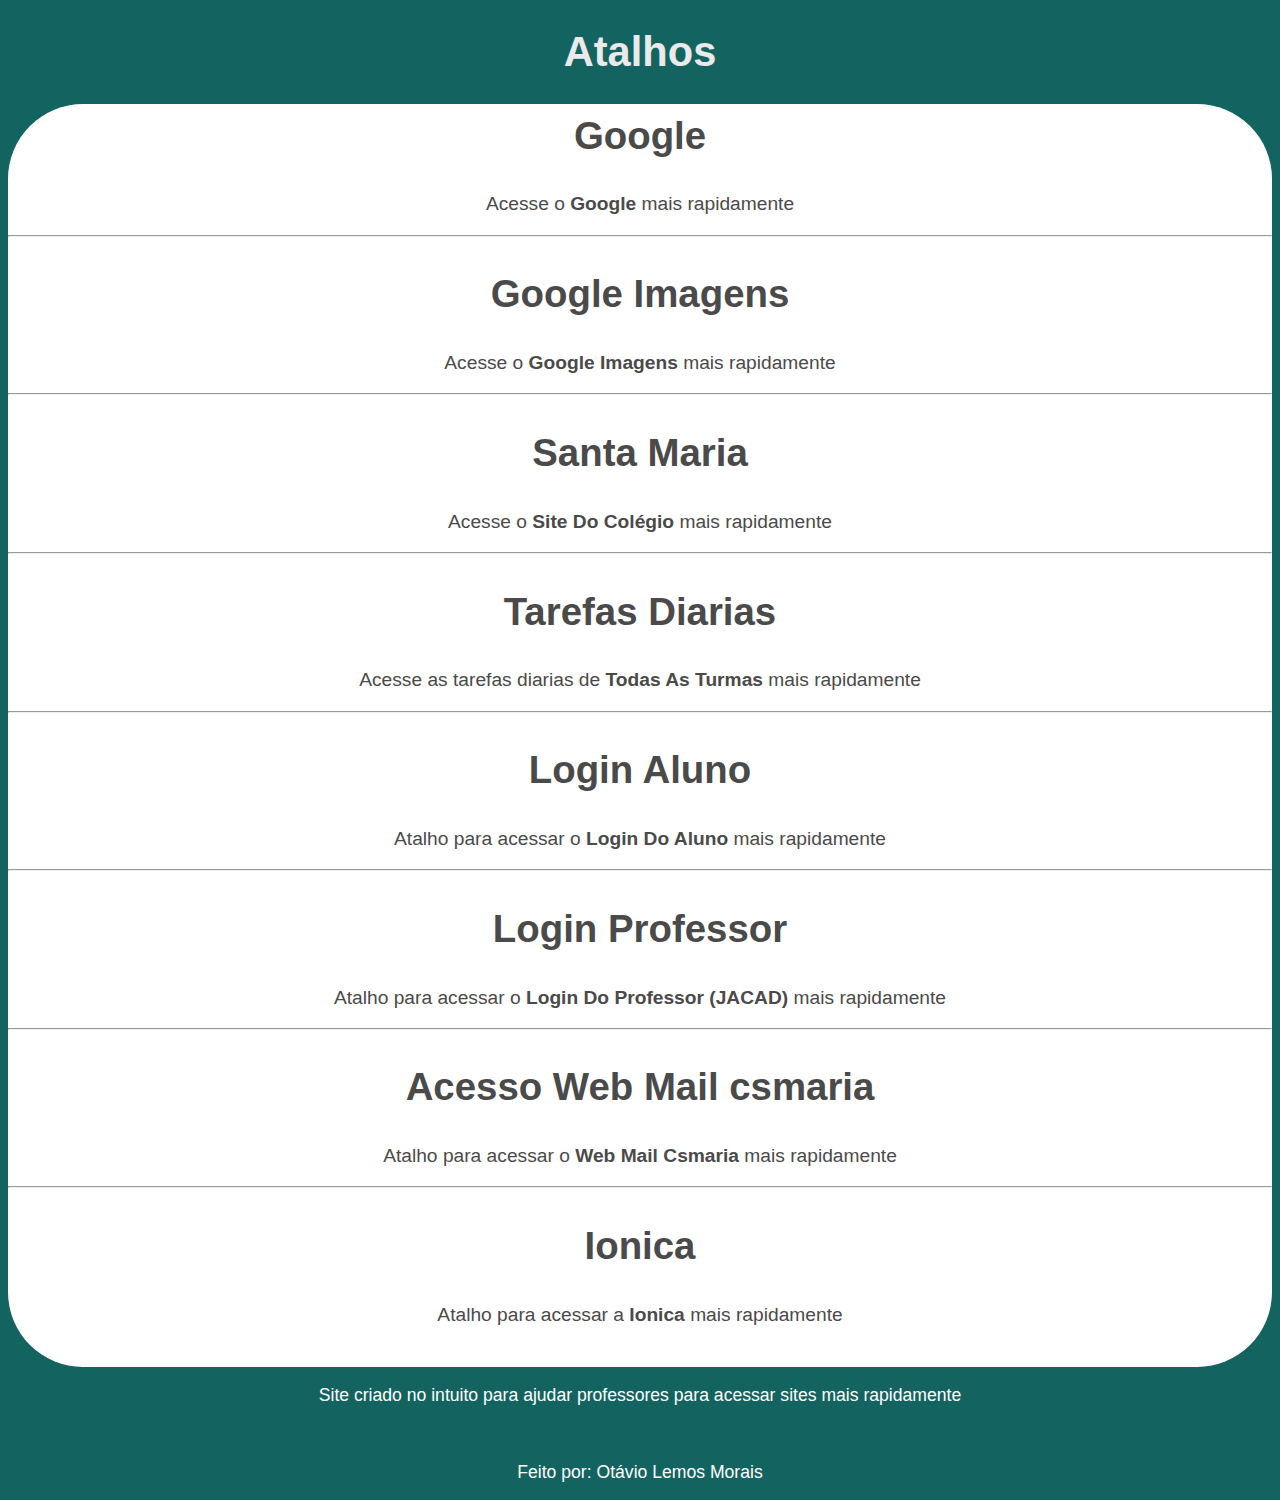
==== index.html @ ad1c2a47 "Versão 1.0" ====
<!DOCTYPE html>
<html>
<head>
<title>Atalhos CSMaria</title>
<link rel="stylesheet" href="estilo.css">
</head>
<body>
    <header>
        <h1 id="titulo">
            Atalhos
        </h1>
    </header>
    <nav>
        <h1 class="links"><a href="https://google.com.br" target="_blank">Google</a></h1>
        <p>Acesse o <strong>Google</strong> mais rapidamente</p>
        <hr>
        <h1 class="links"><a href="https://www.google.com.br/imghp?hl=pt-BR&ogbl" target="_blank">Google Imagens</a></h1>
        <p>Acesse o <strong>Google Imagens</strong> mais rapidamente</p>
        <hr>
        <h1 class="links"><a href="https://csmaria.org.br" target="_blank">Santa Maria</a></h1>
        <p>Acesse o <strong>Site Do Colégio</strong> mais rapidamente</p>
        <hr>
        <h1 class="links"><a href="https://csmaria.org.br/tarefas-diarias" target="_blank">Tarefas Diarias</a></h1>
        <p>Acesse as tarefas diarias de <strong>Todas As Turmas</strong> mais rapidamente</p>
        <hr>
        <h1 class="links"><a href="https://csmaria.jacad.com.br/academico/aluno-v2/login" target="_blank">Login Aluno</a></h1>
        <p>Atalho para acessar o <strong>Login Do Aluno</strong> mais rapidamente</p>
        <hr>
        <h1 class="links"><a href="https://csmaria.jacad.com.br/academico/professor/login" target="_blank">Login Professor</a></h1>
        <p>Atalho para acessar o <strong>Login Do Professor (JACAD)</strong> mais rapidamente</p>
        <hr>
        <h1 class="links"><a href="https://webmail.csmaria.org.br/" target="_blank">Acesso Web Mail csmaria</a></h1>
        <p>Atalho para acessar o <strong>Web Mail Csmaria</strong> mais rapidamente</p>
        <hr>
        <h1 class="links"><a href="https://app.souionica.com.br/" target="_blank">Ionica</a></h1>
        <p>Atalho para acessar a <strong>Ionica</strong> mais rapidamente</p>
        <br>
    </nav>
    <footer>
        <p>
            Site criado no intuito para ajudar professores para acessar sites mais rapidamente
        </p>
        <br>
        <p>
            Feito por: <a class="linkrodape" href="https://github.com/otaviolm9" target="_blank">Otávio Lemos Morais</a>
        </p>
    </footer>
</body>
</html>
---- estilo.css ----
body {
    background-color:#136460
}

h1#titulo {
    color: rgb(235, 233, 233);
    text-align: center;
    font-size: 2.6em;
    font-family: Arial, Helvetica, sans-serif;
}

nav {
    font-family: Arial, Helvetica, sans-serif;
    background-color: white;
    font-size: 1.2em;
    margin: auto;
    text-align: center;
    color: #4b4a4a ;
    border-radius: 75px;
}

.links {
    padding: 10px;
}

a {
    text-decoration: none;
    color: #4b4a4a;
}

a:hover {
    text-decoration: underline;
}

a:hover::after {
    content: ' (Link)';
}

a:active {
    color: yellow
}

footer {
    text-decoration: none;
    text-align: center;
    color: white;
    font-family: Arial, Helvetica, sans-serif;
    font-size: 1.1em;
}

.linkrodape {
    color: white;
}
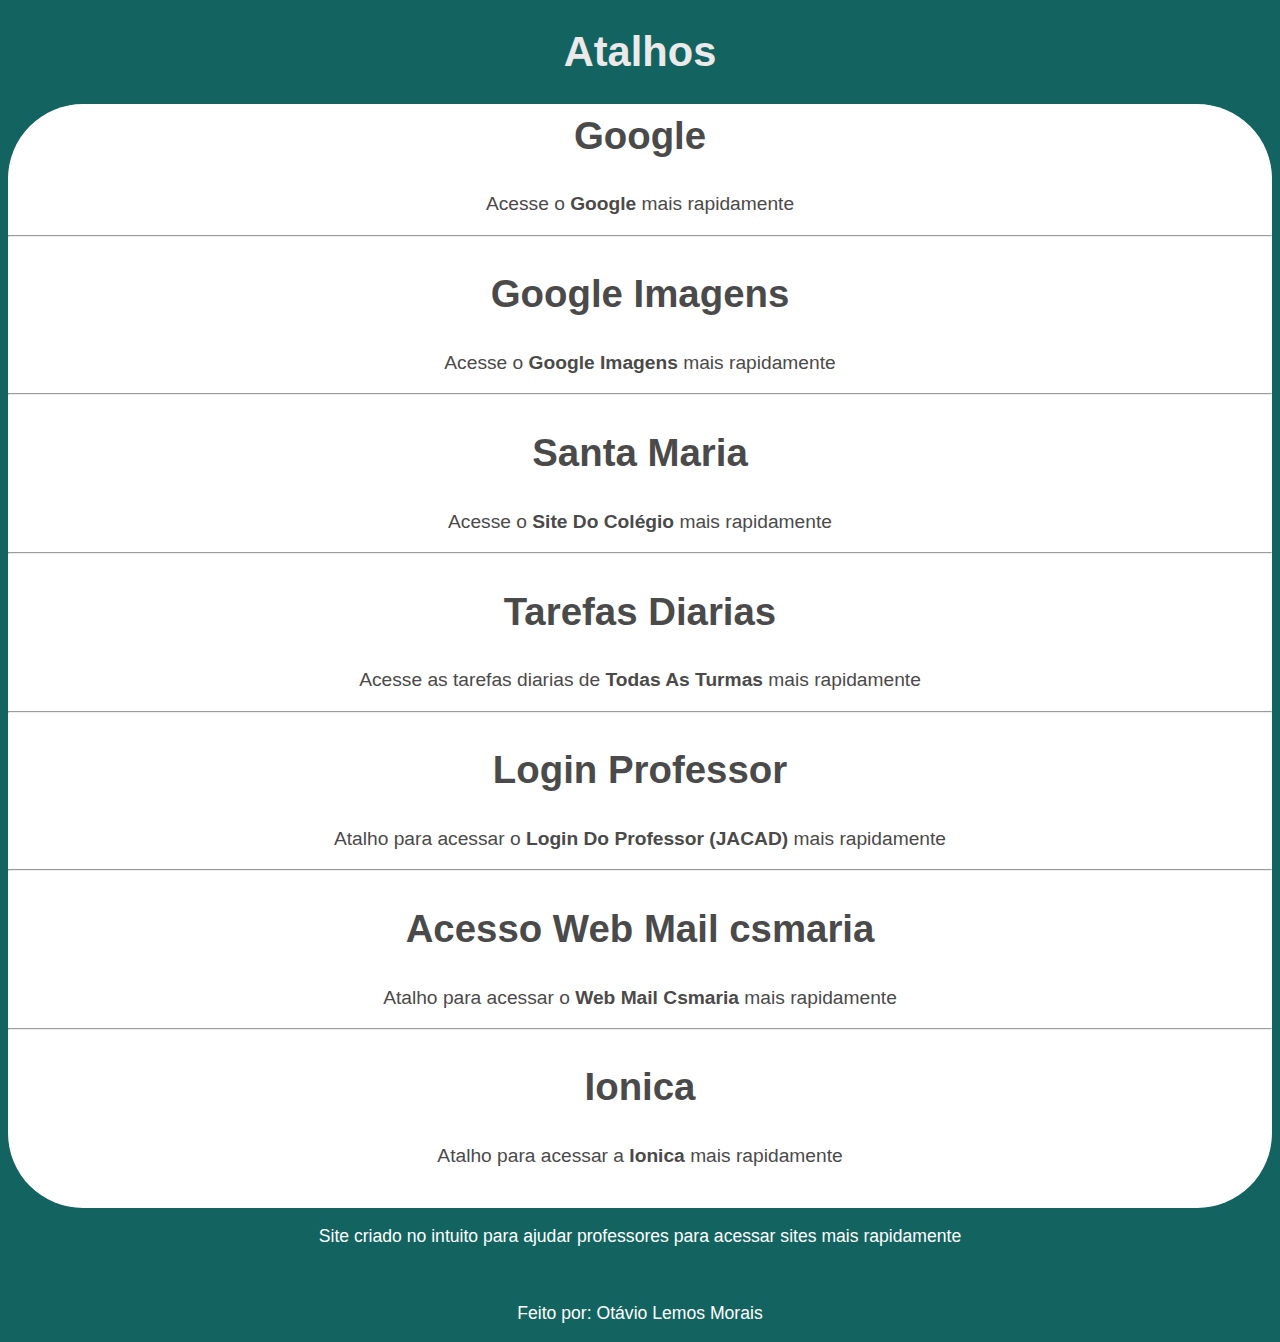
==== commit 3a272aff: "Versão 1.0.1" ====
--- a/index.html
+++ b/index.html
@@ -10,7 +10,7 @@
             Atalhos
         </h1>
     </header>
-    <nav>
+    <main>
         <h1 class="links"><a href="https://google.com.br" target="_blank">Google</a></h1>
         <p>Acesse o <strong>Google</strong> mais rapidamente</p>
         <hr>
@@ -23,9 +23,6 @@
         <h1 class="links"><a href="https://csmaria.org.br/tarefas-diarias" target="_blank">Tarefas Diarias</a></h1>
         <p>Acesse as tarefas diarias de <strong>Todas As Turmas</strong> mais rapidamente</p>
         <hr>
-        <h1 class="links"><a href="https://csmaria.jacad.com.br/academico/aluno-v2/login" target="_blank">Login Aluno</a></h1>
-        <p>Atalho para acessar o <strong>Login Do Aluno</strong> mais rapidamente</p>
-        <hr>
         <h1 class="links"><a href="https://csmaria.jacad.com.br/academico/professor/login" target="_blank">Login Professor</a></h1>
         <p>Atalho para acessar o <strong>Login Do Professor (JACAD)</strong> mais rapidamente</p>
         <hr>
@@ -35,7 +32,7 @@
         <h1 class="links"><a href="https://app.souionica.com.br/" target="_blank">Ionica</a></h1>
         <p>Atalho para acessar a <strong>Ionica</strong> mais rapidamente</p>
         <br>
-    </nav>
+    </main>
     <footer>
         <p>
             Site criado no intuito para ajudar professores para acessar sites mais rapidamente
--- a/estilo.css
+++ b/estilo.css
@@ -10,7 +10,7 @@
     font-family: Arial, Helvetica, sans-serif;
 }
 
-nav {
+main {
     font-family: Arial, Helvetica, sans-serif;
     background-color: white;
     font-size: 1.2em;
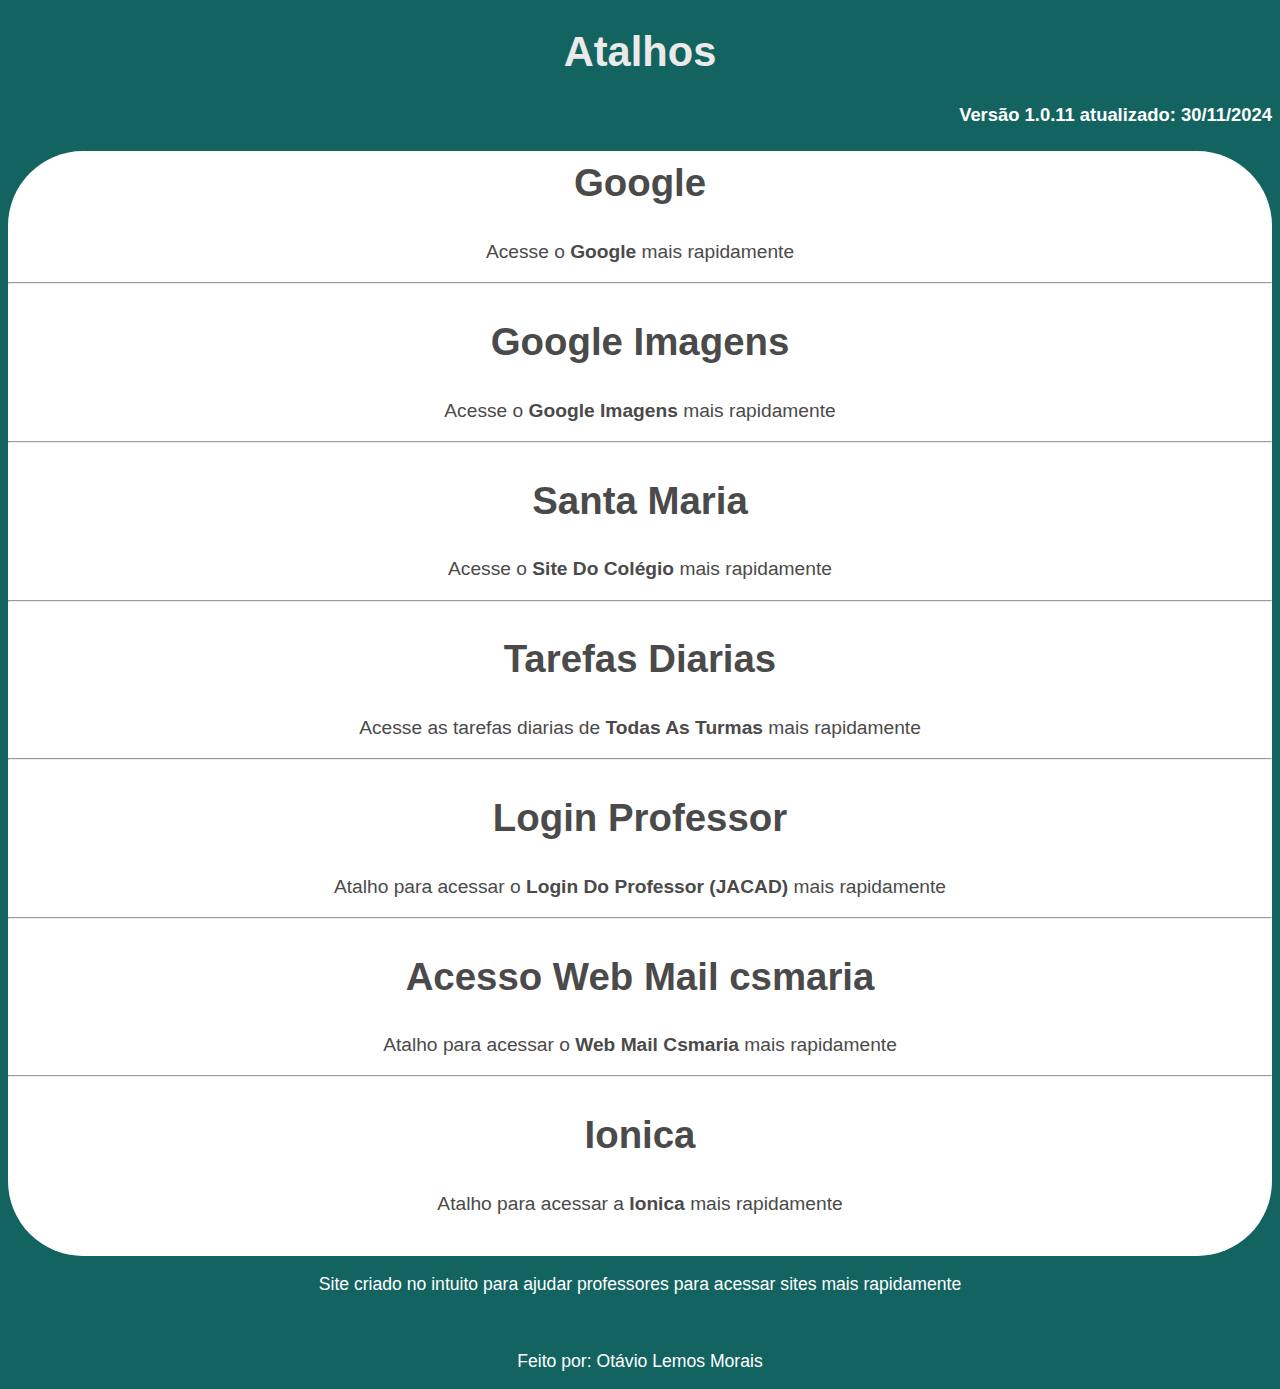
==== commit 8cd47ddf: "Versão 1.0.11" ====
--- a/index.html
+++ b/index.html
@@ -9,6 +9,9 @@
         <h1 id="titulo">
             Atalhos
         </h1>
+        <h2 id="versao">
+            Versão <strong>1.0.11</strong> atualizado: <strong>30/11/2024</strong>
+        </h2>
     </header>
     <main>
         <h1 class="links"><a href="https://google.com.br" target="_blank">Google</a></h1>
--- a/estilo.css
+++ b/estilo.css
@@ -1,6 +1,13 @@
+
+/* VERSÃO CSS: 1.0.11 */
 
 body {
     background-color:#136460
+}
+
+header {
+    font-family: Arial, Helvetica, sans-serif;
+    color: white;
 }
 
 h1#titulo {
@@ -8,6 +15,12 @@
     text-align: center;
     font-size: 2.6em;
     font-family: Arial, Helvetica, sans-serif;
+}
+
+h2#versao {
+    color: white;
+    font-size: 1.15em;
+    text-align: right;
 }
 
 main {
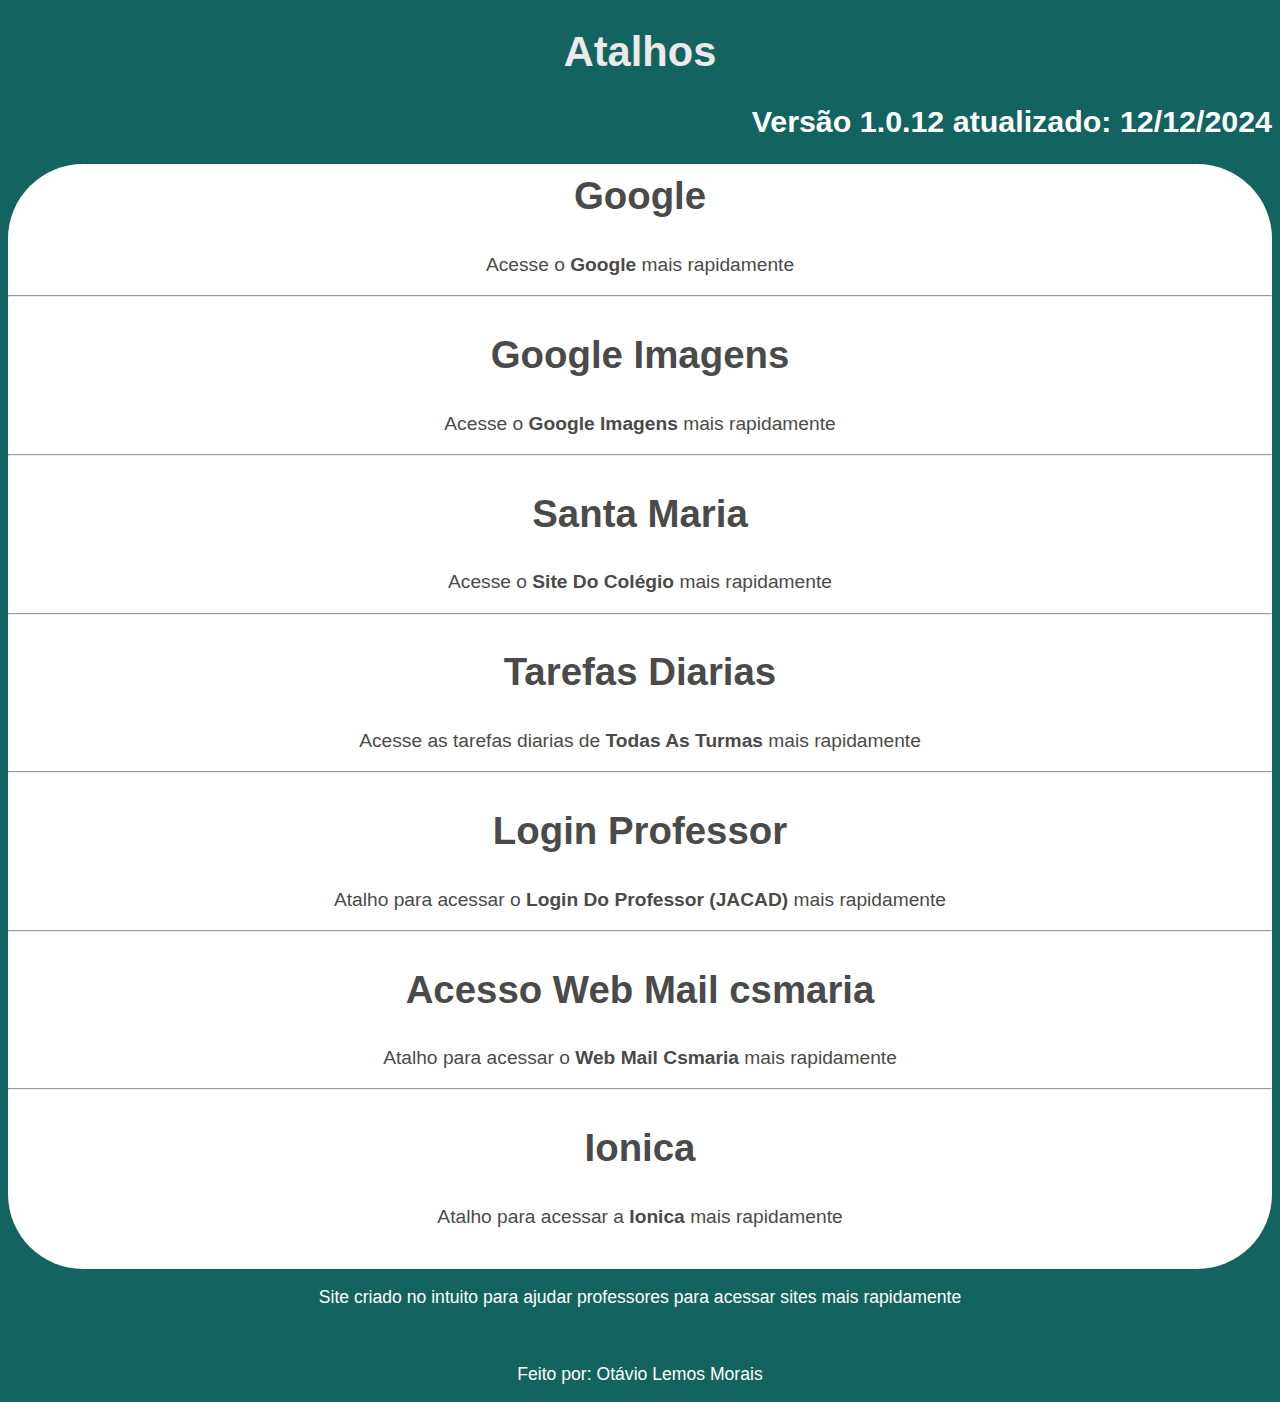
==== commit 221b0950: "Versão 1.0.12" ====
--- a/index.html
+++ b/index.html
@@ -10,7 +10,7 @@
             Atalhos
         </h1>
         <h2 id="versao">
-            Versão <strong>1.0.11</strong> atualizado: <strong>30/11/2024</strong>
+            Versão <strong>1.0.12</strong> atualizado: <strong>12/12/2024</strong>
         </h2>
     </header>
     <main>
@@ -23,7 +23,7 @@
         <h1 class="links"><a href="https://csmaria.org.br" target="_blank">Santa Maria</a></h1>
         <p>Acesse o <strong>Site Do Colégio</strong> mais rapidamente</p>
         <hr>
-        <h1 class="links"><a href="https://csmaria.org.br/tarefas-diarias" target="_blank">Tarefas Diarias</a></h1>
+        <h1 class="links"><a href="pag002.html" target="_self">Tarefas Diarias</a></h1>
         <p>Acesse as tarefas diarias de <strong>Todas As Turmas</strong> mais rapidamente</p>
         <hr>
         <h1 class="links"><a href="https://csmaria.jacad.com.br/academico/professor/login" target="_blank">Login Professor</a></h1>
--- a/estilo.css
+++ b/estilo.css
@@ -1,13 +1,9 @@
 
-/* VERSÃO CSS: 1.0.11 */
+/* VERSÃO CSS: 1.0.12 */
 
 body {
-    background-color:#136460
-}
-
-header {
+    background-color:#136460;
     font-family: Arial, Helvetica, sans-serif;
-    color: white;
 }
 
 h1#titulo {
@@ -19,8 +15,9 @@
 
 h2#versao {
     color: white;
-    font-size: 1.15em;
+    font-size: 1.9em;
     text-align: right;
+    font-family: Arial, Helvetica, sans-serif;
 }
 
 main {
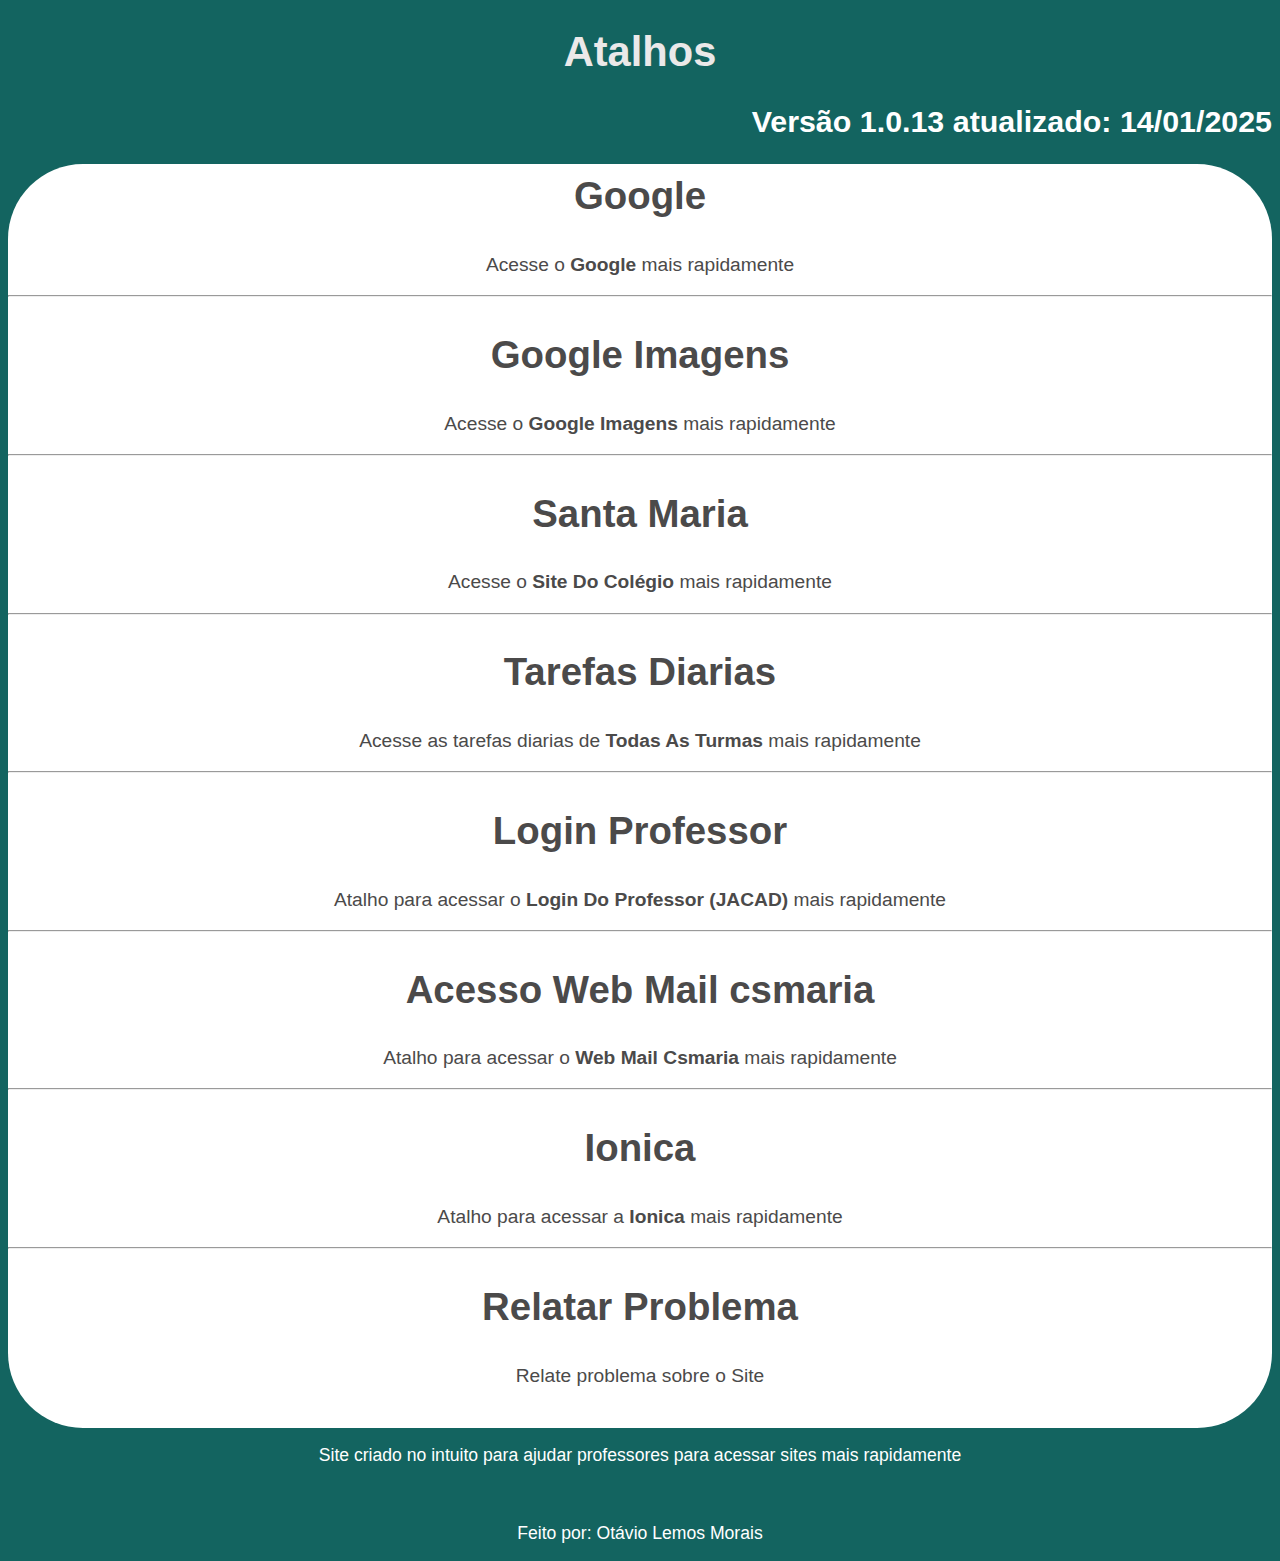
==== commit ae537266: "Versão: 1.0.13" ====
--- a/index.html
+++ b/index.html
@@ -10,7 +10,7 @@
             Atalhos
         </h1>
         <h2 id="versao">
-            Versão <strong>1.0.12</strong> atualizado: <strong>12/12/2024</strong>
+            Versão <strong>1.0.13</strong> atualizado: <strong>14/01/2025</strong>
         </h2>
     </header>
     <main>
@@ -34,6 +34,13 @@
         <hr>
         <h1 class="links"><a href="https://app.souionica.com.br/" target="_blank">Ionica</a></h1>
         <p>Atalho para acessar a <strong>Ionica</strong> mais rapidamente</p>
+        <hr>
+        <h1 class="links">
+            <a href="https://forms.gle/pSJJw5mdnE3ysWtY8">Relatar Problema</a>
+        </h1>
+        <p>
+            Relate problema sobre o Site
+        </p>
         <br>
     </main>
     <footer>
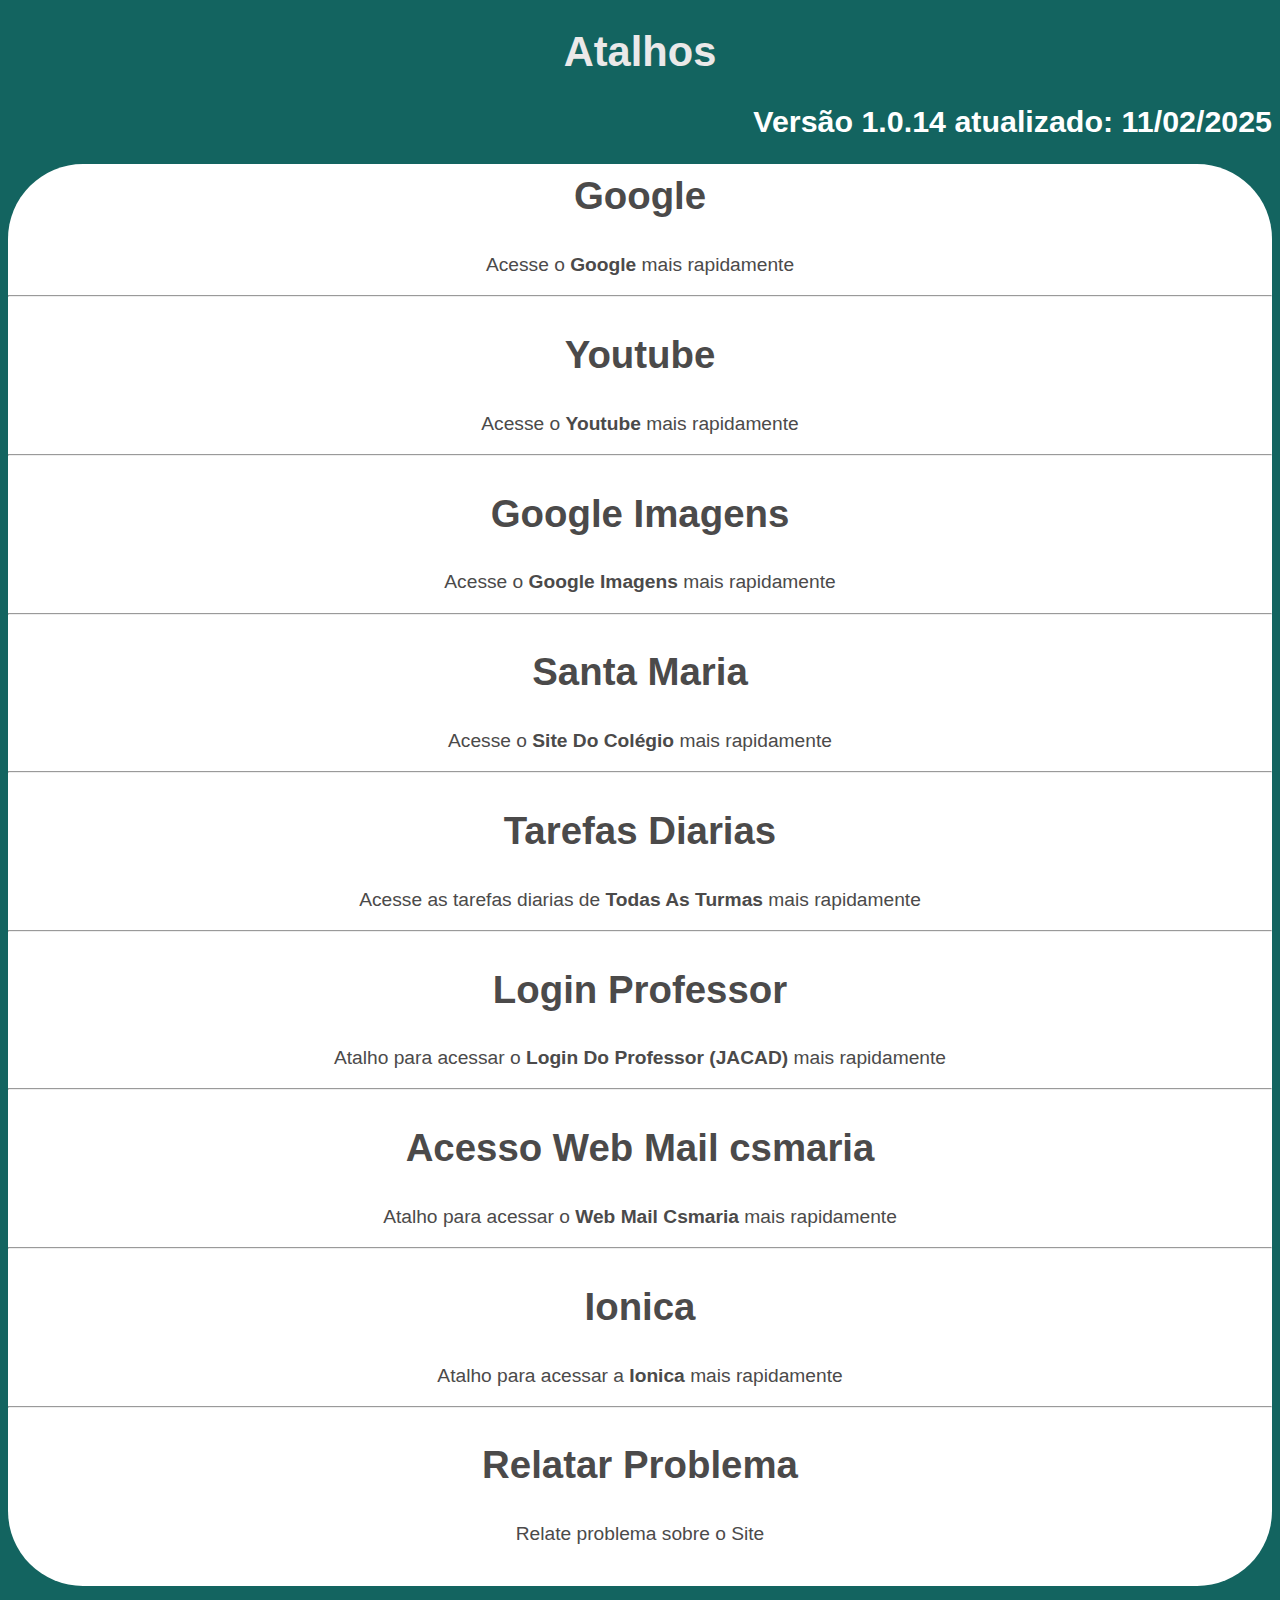
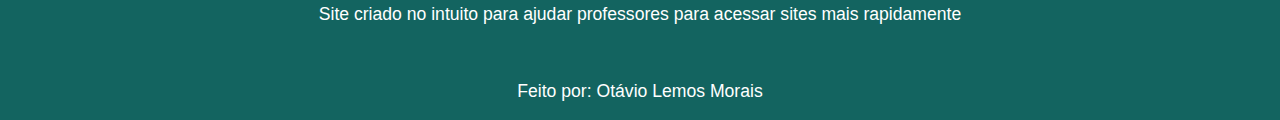
==== commit 70992f9d: "Versão: 1.0.14" ====
--- a/index.html
+++ b/index.html
@@ -10,12 +10,15 @@
             Atalhos
         </h1>
         <h2 id="versao">
-            Versão <strong>1.0.13</strong> atualizado: <strong>14/01/2025</strong>
+            Versão <strong>1.0.14</strong> atualizado: <strong>11/02/2025</strong>
         </h2>
     </header>
     <main>
         <h1 class="links"><a href="https://google.com.br" target="_blank">Google</a></h1>
         <p>Acesse o <strong>Google</strong> mais rapidamente</p>
+        <hr>
+        <h1 class="links"><a href="https://youtube.com" target="_blank">Youtube</a></h1>
+        <p>Acesse o <strong>Youtube</strong> mais rapidamente</p>
         <hr>
         <h1 class="links"><a href="https://www.google.com.br/imghp?hl=pt-BR&ogbl" target="_blank">Google Imagens</a></h1>
         <p>Acesse o <strong>Google Imagens</strong> mais rapidamente</p>
--- a/estilo.css
+++ b/estilo.css
@@ -1,5 +1,5 @@
 
-/* VERSÃO CSS: 1.0.12 */
+/* VERSÃO CSS: 1.0.14 */
 
 body {
     background-color:#136460;
@@ -18,6 +18,16 @@
     font-size: 1.9em;
     text-align: right;
     font-family: Arial, Helvetica, sans-serif;
+}
+
+h2.voltar {
+    font-size: 1.6em;
+    text-align: right;
+    font-family: Arial, Helvetica, sans-serif;
+}
+
+a.voltar {
+    color: white;
 }
 
 main {
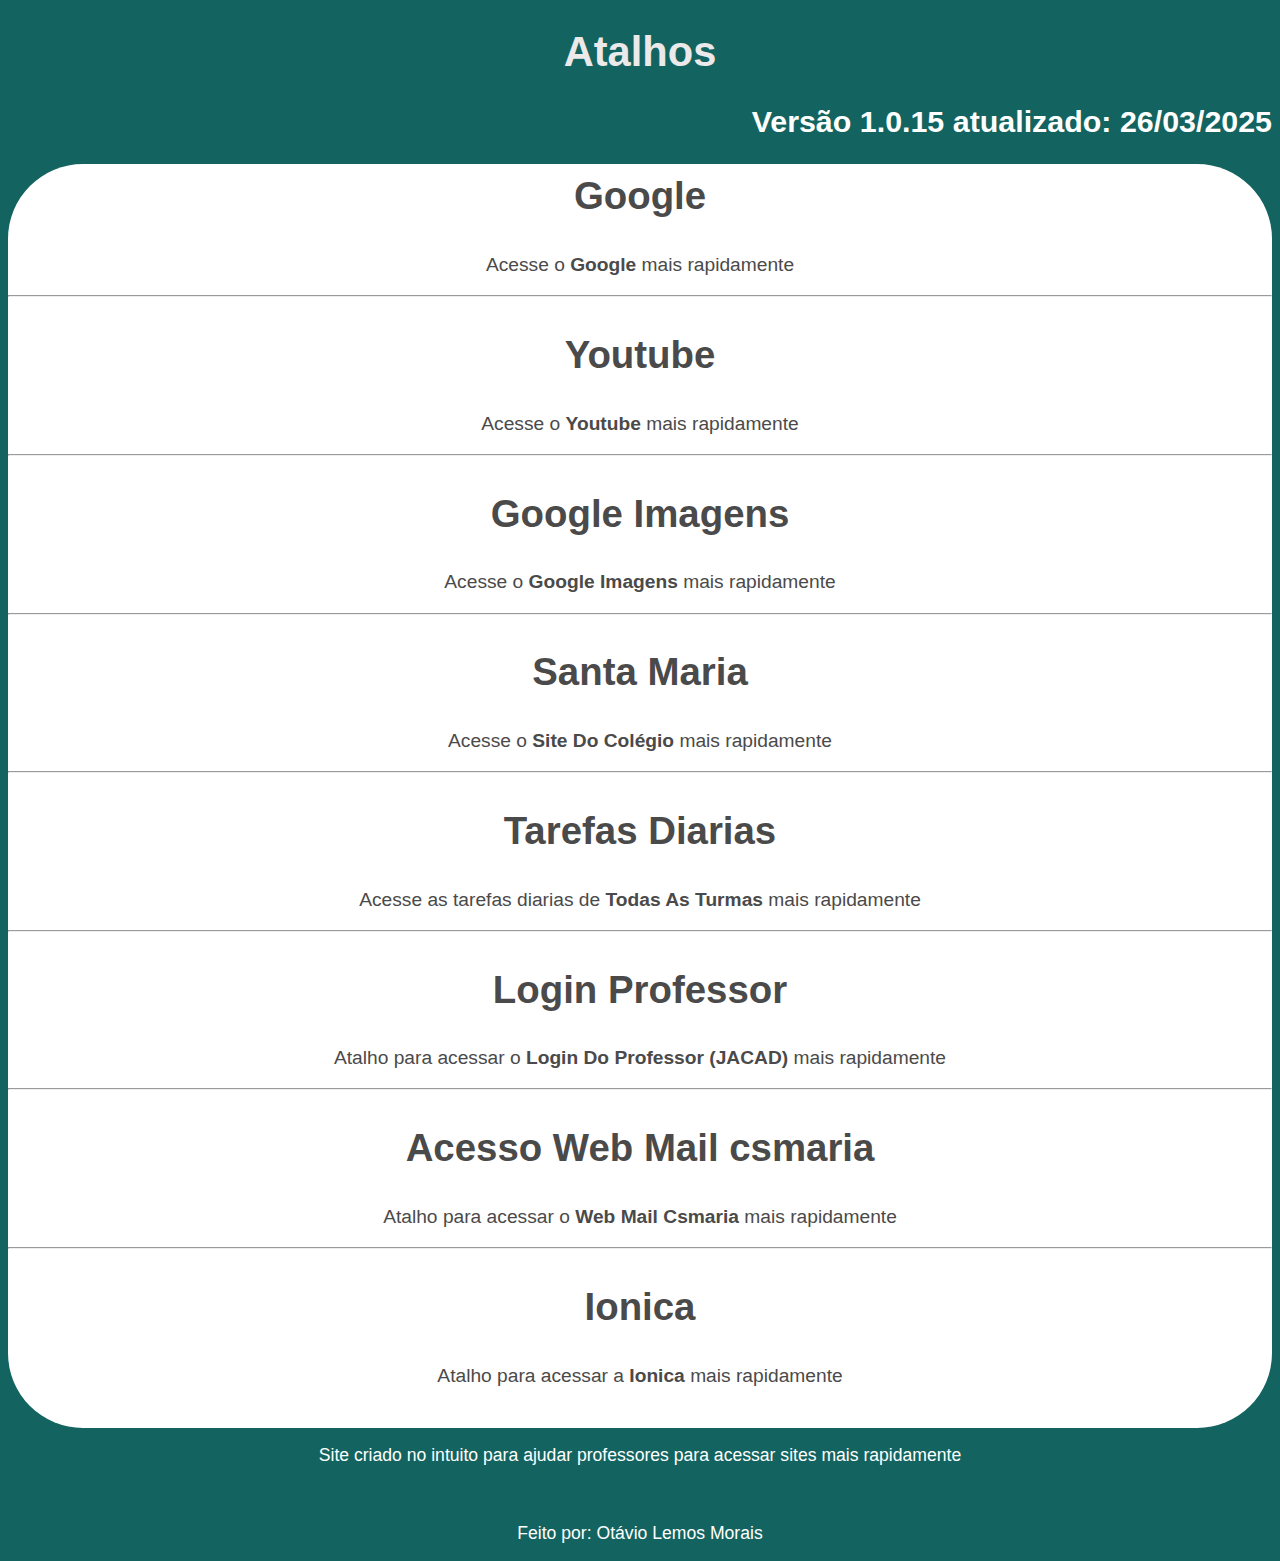
==== commit a9895182: "Versão: 1.0.15" ====
--- a/index.html
+++ b/index.html
@@ -10,7 +10,7 @@
             Atalhos
         </h1>
         <h2 id="versao">
-            Versão <strong>1.0.14</strong> atualizado: <strong>11/02/2025</strong>
+            Versão <strong>1.0.15</strong> atualizado: <strong>26/03/2025</strong>
         </h2>
     </header>
     <main>
@@ -37,13 +37,6 @@
         <hr>
         <h1 class="links"><a href="https://app.souionica.com.br/" target="_blank">Ionica</a></h1>
         <p>Atalho para acessar a <strong>Ionica</strong> mais rapidamente</p>
-        <hr>
-        <h1 class="links">
-            <a href="https://forms.gle/pSJJw5mdnE3ysWtY8">Relatar Problema</a>
-        </h1>
-        <p>
-            Relate problema sobre o Site
-        </p>
         <br>
     </main>
     <footer>
--- a/estilo.css
+++ b/estilo.css
@@ -1,5 +1,5 @@
 
-/* VERSÃO CSS: 1.0.14 */
+/* VERSÃO CSS: 1.0.15 */
 
 body {
     background-color:#136460;
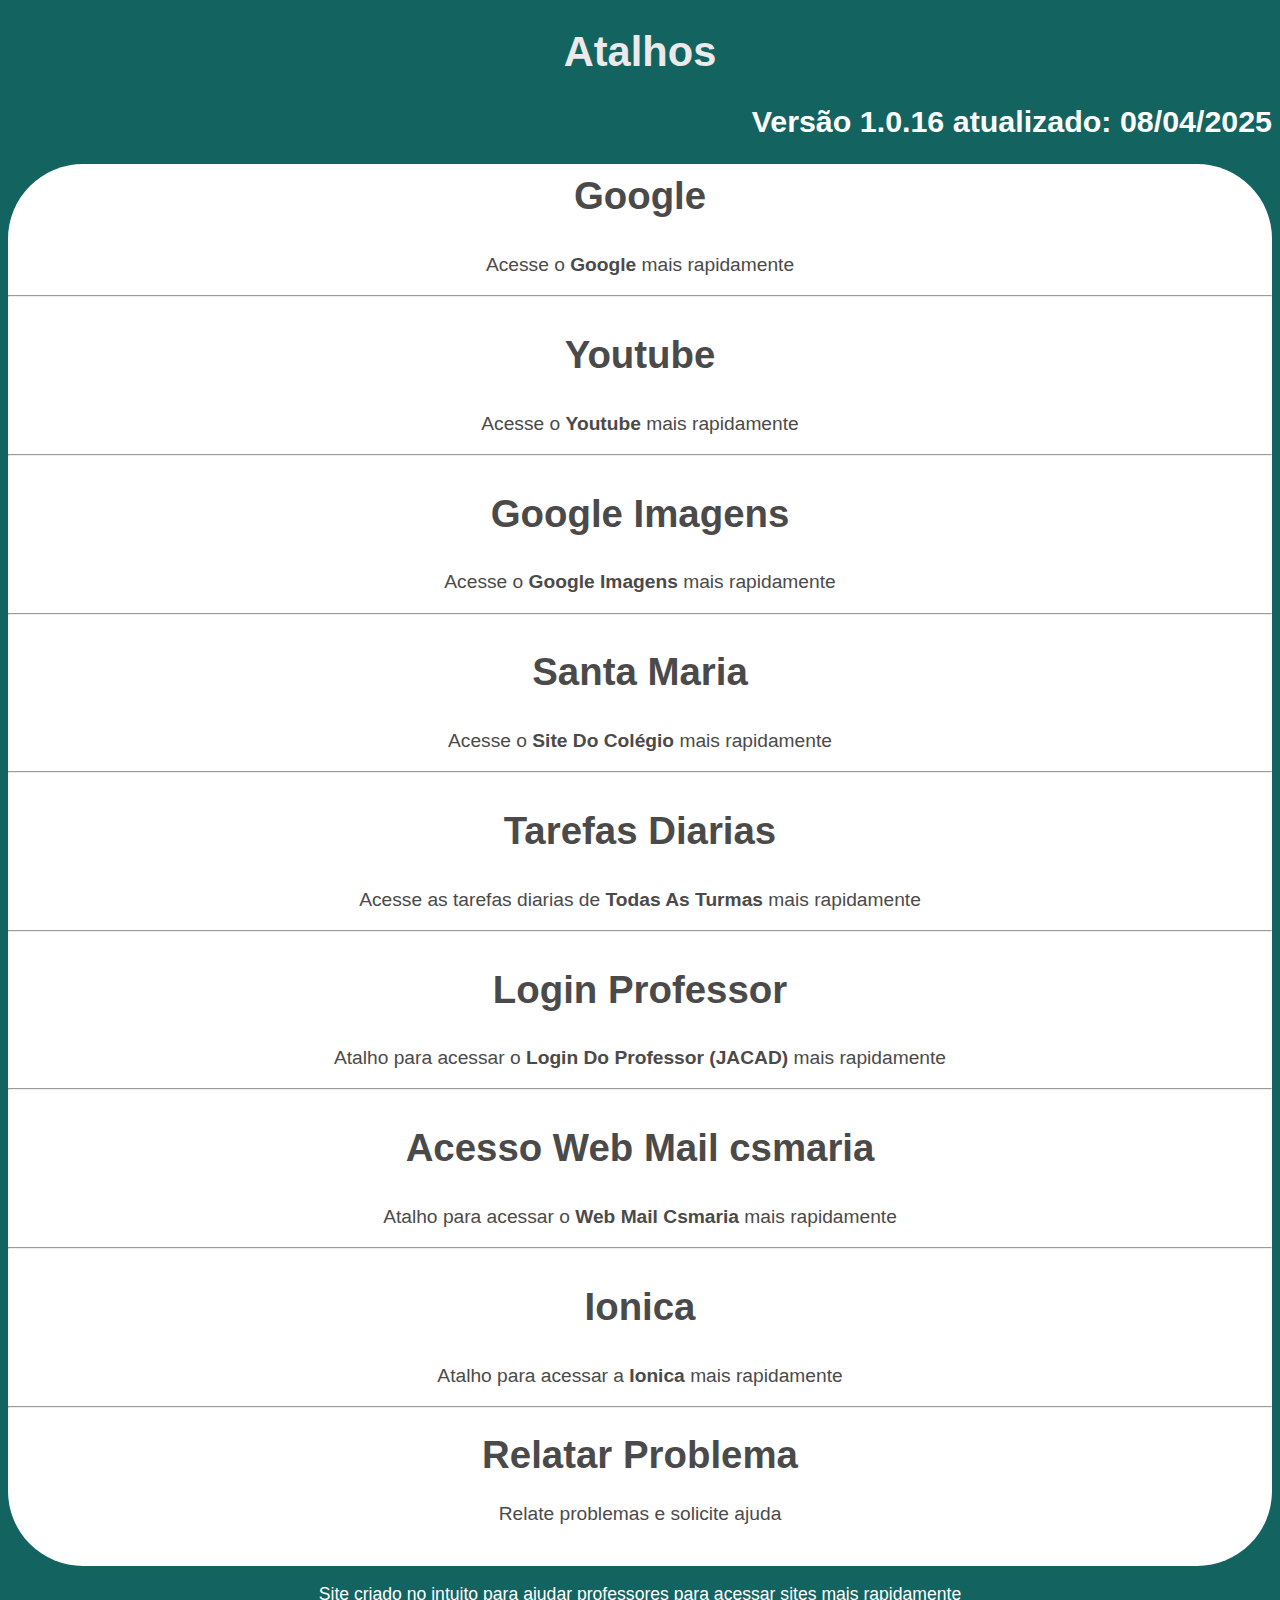
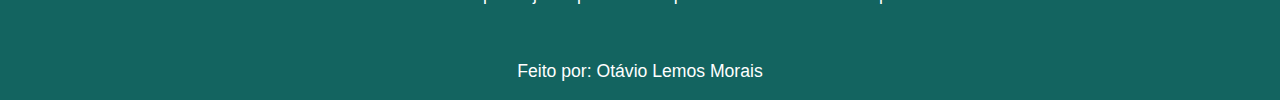
==== commit 4300734a: "Versão: 1.0.16" ====
--- a/index.html
+++ b/index.html
@@ -10,7 +10,7 @@
             Atalhos
         </h1>
         <h2 id="versao">
-            Versão <strong>1.0.15</strong> atualizado: <strong>26/03/2025</strong>
+            Versão <strong>1.0.16</strong> atualizado: <strong>08/04/2025</strong>
         </h2>
     </header>
     <main>
@@ -37,6 +37,13 @@
         <hr>
         <h1 class="links"><a href="https://app.souionica.com.br/" target="_blank">Ionica</a></h1>
         <p>Atalho para acessar a <strong>Ionica</strong> mais rapidamente</p>
+        <hr>
+        <h1>
+            <a class="linksex" href="https://1534.3cx.cloud/LiveChat607267" target="_blank">Relatar Problema</a>
+        </h1>
+        <p>
+            Relate problemas e solicite ajuda
+        </p>
         <br>
     </main>
     <footer>
--- a/estilo.css
+++ b/estilo.css
@@ -1,5 +1,5 @@
 
-/* VERSÃO CSS: 1.0.15 */
+/* VERSÃO CSS: 1.0.16 */
 
 body {
     background-color:#136460;
